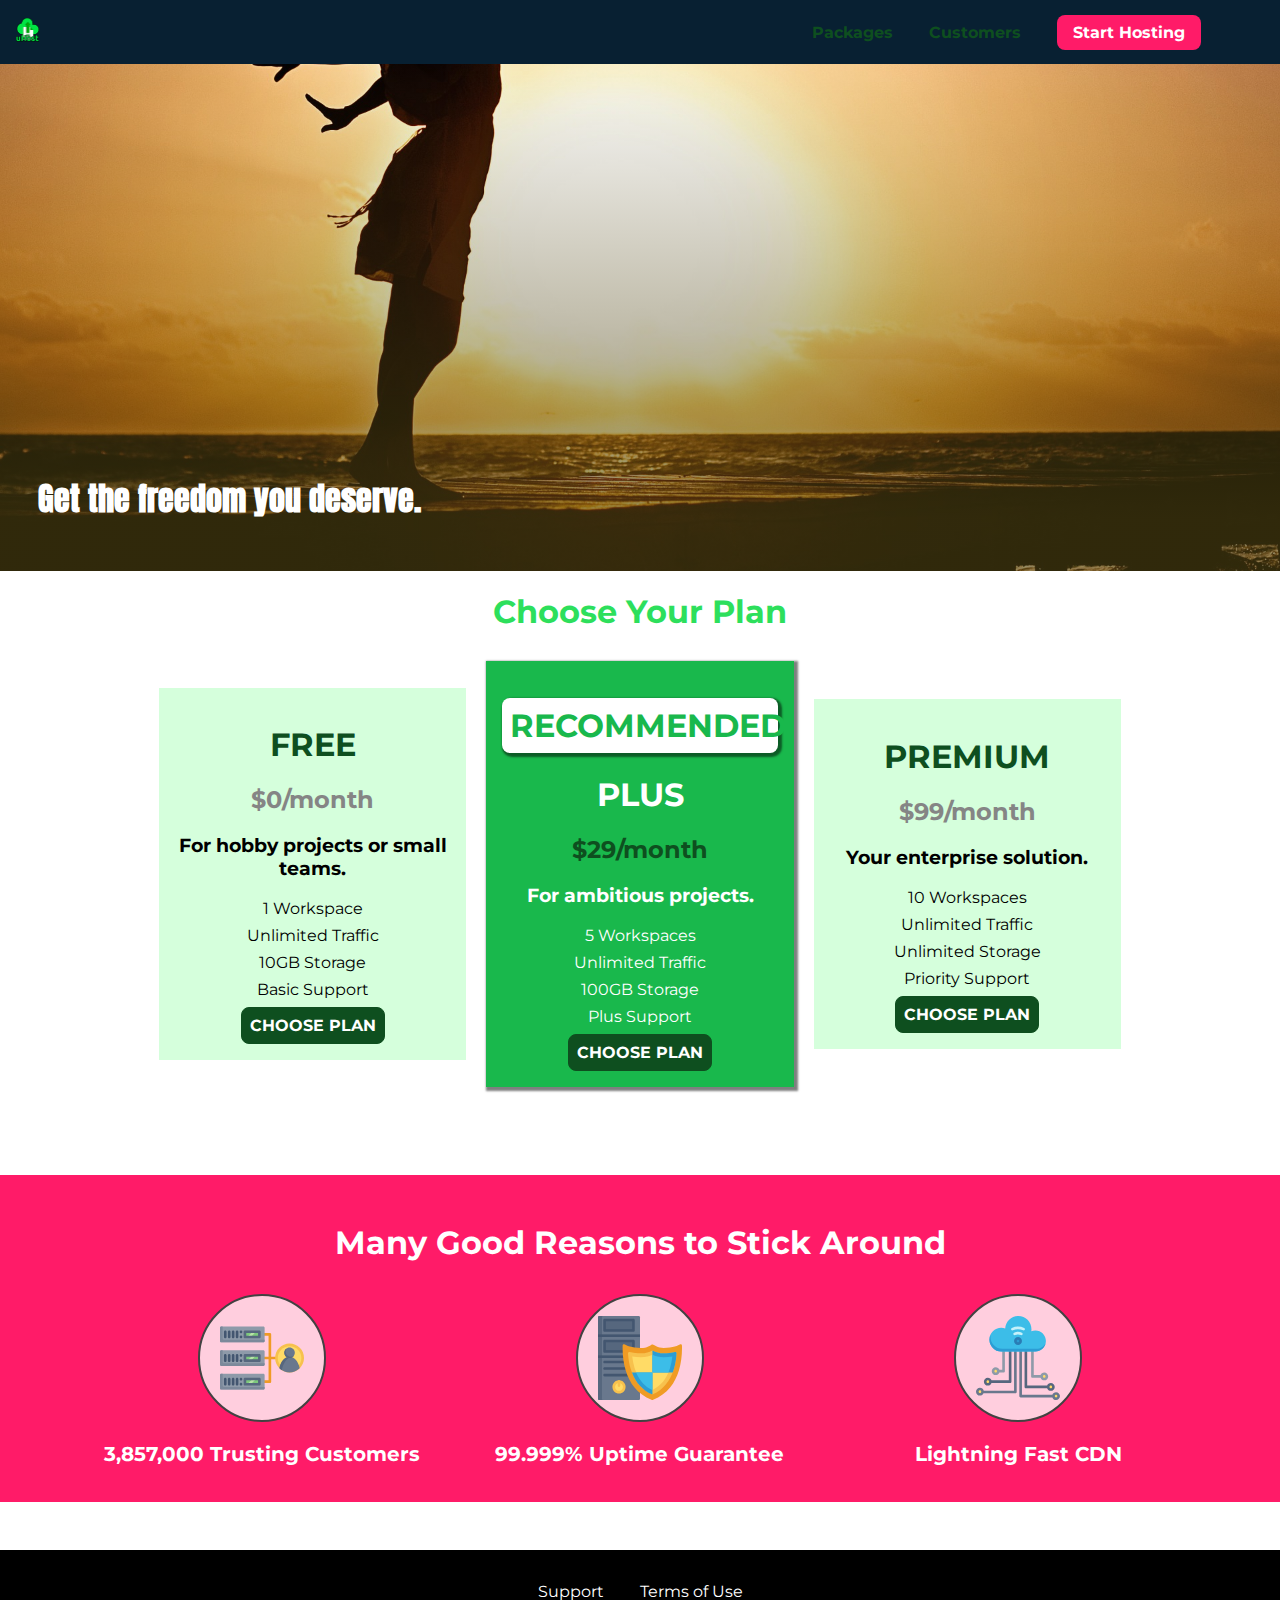
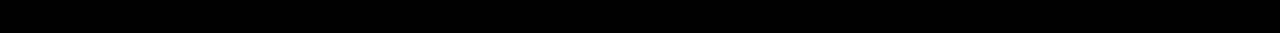
==== index.html @ 5ba582e9 "increase font size" ====
<!DOCTYPE html>
<html lang="en">

<head>
    <meta charset="UTF-8">
    <meta http-equiv="X-UA-Compatible" content="ie=edge">
    <title>uHost</title>
    <link rel="shortcut icon" href="images/uhost-icon.png">
    <link href="https://fonts.googleapis.com/css?family=Anton" rel="stylesheet">
    <link href="https://fonts.googleapis.com/css?family=Montserrat:400,700" rel="stylesheet">
    <link rel="stylesheet" href="shared.css">
    <link rel="stylesheet" href="main.css">
</head>

<body>
    <div class="dropback"></div>
    <header class="main-header">
        <div>
            <a href="index.html" class="main-header__brand">
                <img src="images/uhost-icon.png" alt="hosting server">
            </a>
        </div>
        <nav class="main-nav">
            <ul class="main-nav__items">
                <li class="main-nav__item">
                    <a href="packages/index.html">Packages</a>
                </li>
                <li class="main-nav__item">
                    <a href="customers/index.html">Customers</a>
                </li>
                <li class="main-nav__item main-nav__item--cta">
                    <a href="start-hosting/index.html">Start Hosting</a>
                </li>
            </ul>
        </nav>
    </header>
    <main>
        <section id="product-overview">
            <h1>Get the freedom you deserve.</h1>
        </section>
        <section id="plans">
            <h1 class="section-title">Choose Your Plan</h1>
            <div class="plan__list">
                <article class="plan">
                    <h1 class="plan__title">FREE</h1>
                    <h2 class="plan__price">$0/month</h2>
                    <h3>For hobby projects or small teams.</h3>
                    <ul class="plan__features">
                        <li class="plan__feature">1 Workspace</li>
                        <li class="plan__feature">Unlimited Traffic</li>
                        <li class="plan__feature">10GB Storage</li>
                        <li class="plan__feature">Basic Support</li>
                    </ul>
                    <div>
                        <button class="button">CHOOSE PLAN</button>
                    </div>
                </article>
                <article class="plan plan--highlighted">
                    <h1 class="plan__annotation">RECOMMENDED</h1>
                    <h1 class="plan__title">PLUS</h1>
                    <h2 class="plan__price">$29/month</h2>
                    <h3>For ambitious projects.</h3>
                    <ul class="plan__features">
                        <li class="plan__feature">5 Workspaces</li>
                        <li class="plan__feature">Unlimited Traffic</li>
                        <li class="plan__feature">100GB Storage</li>
                        <li class="plan__feature">Plus Support</li>
                    </ul>
                    <div>
                        <button class="button">CHOOSE PLAN</button>
                    </div>
                </article>
                <article class="plan">
                    <h1 class="plan__title">PREMIUM</h1>
                    <h2 class="plan__price">$99/month</h2>
                    <h3>Your enterprise solution.</h3>
                    <ul class="plan__features">
                        <li class="plan__feature">10 Workspaces</li>
                        <li class="plan__feature">Unlimited Traffic</li>
                        <li class="plan__feature">Unlimited Storage</li>
                        <li class="plan__feature">Priority Support</li>
                    </ul>
                    <div>
                        <button class="button">CHOOSE PLAN</button>
                    </div>
                </article>
            </div>
        </section>
        <section id="key-features">
            <h1 class="section-title">Many Good Reasons to Stick Around</h1>
            <ul class="key-feature__list">
                <li class="key-feature">
                    <div class="key-feature__image">
                        
                        <svg viewBox="0 0 512 512">
                            <path style="fill:#F09B24;" d="M344,248h-32V112c0-4.418-3.582-8-8-8h-40c-4.418,0-8,3.582-8,8s3.582,8,8,8h32v128h-32  c-4.418,0-8,3.582-8,8s3.582,8,8,8h32v128h-32c-4.418,0-8,3.582-8,8s3.582,8,8,8h40c4.418,0,8-3.582,8-8V264h32c4.418,0,8-3.582,8-8  S348.418,248,344,248z"
                            />
                            <path style="fill:#8E9AA9;" d="M264,64H8c-4.418,0-8,3.582-8,8v80c0,4.418,3.582,8,8,8h256c4.418,0,8-3.582,8-8V72  C272,67.582,268.418,64,264,64z"
                            />
                            <path style="fill:#7C899B;" d="M24,144c-4.418,0-8-3.582-8-8V64H8c-4.418,0-8,3.582-8,8v80c0,4.418,3.582,8,8,8h256  c4.418,0,8-3.582,8-8v-8H24z"
                            />
                            <rect x="152" y="96" style="fill:#B8E3A8;" width="88" height="32" />
                            <g>
                                <polygon style="fill:#7EC97D;" points="152,96 152,128 166,128 198,96  " />
                                <polygon style="fill:#7EC97D;" points="220,96 188,128 240,128 240,96  " />
                            </g>
                            <path style="fill:#56677E;" d="M240,136h-88c-4.418,0-8-3.582-8-8V96c0-4.418,3.582-8,8-8h88c4.418,0,8,3.582,8,8v32  C248,132.418,244.418,136,240,136z M160,120h72v-16h-72V120z"
                            />
                            <g>
                                <path style="fill:#435670;" d="M32,136c-4.418,0-8-3.582-8-8V96c0-4.418,3.582-8,8-8s8,3.582,8,8v32C40,132.418,36.418,136,32,136z   "
                                />
                                <path style="fill:#435670;" d="M56,136c-4.418,0-8-3.582-8-8V96c0-4.418,3.582-8,8-8s8,3.582,8,8v32C64,132.418,60.418,136,56,136z   "
                                />
                                <path style="fill:#435670;" d="M80,136c-4.418,0-8-3.582-8-8V96c0-4.418,3.582-8,8-8s8,3.582,8,8v32C88,132.418,84.418,136,80,136z   "
                                />
                                <path style="fill:#435670;" d="M104,136c-4.418,0-8-3.582-8-8V96c0-4.418,3.582-8,8-8s8,3.582,8,8v32   C112,132.418,108.418,136,104,136z"
                                />
                                <path style="fill:#435670;" d="M128,105c-4.418,0-8-3.582-8-8v-1c0-4.418,3.582-8,8-8s8,3.582,8,8v1   C136,101.418,132.418,105,128,105z"
                                />
                                <path style="fill:#435670;" d="M128,136c-4.418,0-8-3.582-8-8v-1c0-4.418,3.582-8,8-8s8,3.582,8,8v1   C136,132.418,132.418,136,128,136z"
                                />
                            </g>
                            <path style="fill:#8E9AA9;" d="M264,208H8c-4.418,0-8,3.582-8,8v80c0,4.418,3.582,8,8,8h256c4.418,0,8-3.582,8-8v-80  C272,211.582,268.418,208,264,208z"
                            />
                            <path style="fill:#7C899B;" d="M24,288c-4.418,0-8-3.582-8-8v-72H8c-4.418,0-8,3.582-8,8v80c0,4.418,3.582,8,8,8h256  c4.418,0,8-3.582,8-8v-8H24z"
                            />
                            <rect x="152" y="240" style="fill:#B8E3A8;" width="88" height="32" />
                            <g>
                                <polygon style="fill:#7EC97D;" points="152,240 152,272 166,272 198,240  " />
                                <polygon style="fill:#7EC97D;" points="220,240 188,272 240,272 240,240  " />
                            </g>
                            <path style="fill:#56677E;" d="M240,280h-88c-4.418,0-8-3.582-8-8v-32c0-4.418,3.582-8,8-8h88c4.418,0,8,3.582,8,8v32  C248,276.418,244.418,280,240,280z M160,264h72v-16h-72V264z"
                            />
                            <g>
                                <path style="fill:#435670;" d="M32,280c-4.418,0-8-3.582-8-8v-32c0-4.418,3.582-8,8-8s8,3.582,8,8v32C40,276.418,36.418,280,32,280   z"
                                />
                                <path style="fill:#435670;" d="M56,280c-4.418,0-8-3.582-8-8v-32c0-4.418,3.582-8,8-8s8,3.582,8,8v32C64,276.418,60.418,280,56,280   z"
                                />
                                <path style="fill:#435670;" d="M80,280c-4.418,0-8-3.582-8-8v-32c0-4.418,3.582-8,8-8s8,3.582,8,8v32C88,276.418,84.418,280,80,280   z"
                                />
                                <path style="fill:#435670;" d="M104,280c-4.418,0-8-3.582-8-8v-32c0-4.418,3.582-8,8-8s8,3.582,8,8v32   C112,276.418,108.418,280,104,280z"
                                />
                                <path style="fill:#435670;" d="M128,249c-4.418,0-8-3.582-8-8v-1c0-4.418,3.582-8,8-8s8,3.582,8,8v1   C136,245.418,132.418,249,128,249z"
                                />
                                <path style="fill:#435670;" d="M128,280c-4.418,0-8-3.582-8-8v-1c0-4.418,3.582-8,8-8s8,3.582,8,8v1   C136,276.418,132.418,280,128,280z"
                                />
                            </g>
                            <path style="fill:#8E9AA9;" d="M264,352H8c-4.418,0-8,3.582-8,8v80c0,4.418,3.582,8,8,8h256c4.418,0,8-3.582,8-8v-80  C272,355.582,268.418,352,264,352z"
                            />
                            <path style="fill:#7C899B;" d="M24,432c-4.418,0-8-3.582-8-8v-72H8c-4.418,0-8,3.582-8,8v80c0,4.418,3.582,8,8,8h256  c4.418,0,8-3.582,8-8v-8H24z"
                            />
                            <rect x="152" y="384" style="fill:#B8E3A8;" width="88" height="32" />
                            <g>
                                <polygon style="fill:#7EC97D;" points="152,384 152,416 166,416 198,384  " />
                                <polygon style="fill:#7EC97D;" points="220,384 188,416 240,416 240,384  " />
                            </g>
                            <path style="fill:#56677E;" d="M240,424h-88c-4.418,0-8-3.582-8-8v-32c0-4.418,3.582-8,8-8h88c4.418,0,8,3.582,8,8v32  C248,420.418,244.418,424,240,424z M160,408h72v-16h-72V408z"
                            />
                            <g>
                                <path style="fill:#435670;" d="M32,424c-4.418,0-8-3.582-8-8v-32c0-4.418,3.582-8,8-8s8,3.582,8,8v32C40,420.418,36.418,424,32,424   z"
                                />
                                <path style="fill:#435670;" d="M56,424c-4.418,0-8-3.582-8-8v-32c0-4.418,3.582-8,8-8s8,3.582,8,8v32C64,420.418,60.418,424,56,424   z"
                                />
                                <path style="fill:#435670;" d="M80,424c-4.418,0-8-3.582-8-8v-32c0-4.418,3.582-8,8-8s8,3.582,8,8v32C88,420.418,84.418,424,80,424   z"
                                />
                                <path style="fill:#435670;" d="M104,424c-4.418,0-8-3.582-8-8v-32c0-4.418,3.582-8,8-8s8,3.582,8,8v32   C112,420.418,108.418,424,104,424z"
                                />
                                <path style="fill:#435670;" d="M128,393c-4.418,0-8-3.582-8-8v-1c0-4.418,3.582-8,8-8s8,3.582,8,8v1   C136,389.418,132.418,393,128,393z"
                                />
                                <path style="fill:#435670;" d="M128,424c-4.418,0-8-3.582-8-8v-1c0-4.418,3.582-8,8-8s8,3.582,8,8v1   C136,420.418,132.418,424,128,424z"
                                />
                            </g>
                            <path style="fill:#F7C14D;" d="M424,168c-48.523,0-88,39.477-88,88s39.477,88,88,88s88-39.477,88-88S472.523,168,424,168z" />
                            <path style="fill:#FFDB66;" d="M424,184c-39.701,0-72,32.299-72,72s32.299,72,72,72s72-32.299,72-72S463.701,184,424,184z" />
                            <path style="fill:#69788D;" d="M484.893,314.16C476.393,274.588,451.922,248,424,248s-52.393,26.588-60.893,66.16  c-0.605,2.82,0.354,5.749,2.511,7.664C381.731,336.124,402.465,344,424,344s42.269-7.876,58.381-22.176  C484.539,319.909,485.498,316.98,484.893,314.16z"
                            />
                            <path style="fill:#56677E;" d="M434.053,249.171C430.768,248.403,427.411,248,424,248c-27.922,0-52.393,26.588-60.893,66.16  c-0.605,2.82,0.354,5.749,2.511,7.664c3.383,3.002,6.979,5.703,10.734,8.125C384.904,286.243,407.373,255.378,434.053,249.171z"
                            />
                            <path style="fill:#69788D;" d="M424,192c-17.645,0-32,14.355-32,32s14.355,32,32,32s32-14.355,32-32S441.645,192,424,192z" />
                            <path style="fill:#56677E;" d="M432,248c-17.645,0-32-14.355-32-32c0-6.783,2.128-13.076,5.742-18.258  C397.444,203.53,392,213.138,392,224c0,17.645,14.355,32,32,32c10.862,0,20.471-5.444,26.258-13.742  C445.076,245.872,438.783,248,432,248z"
                            />

                        </svg>
  
                    </div>
                    <p class="key-feature__description">3,857,000 Trusting Customers</p>
                </li>
                <li class="key-feature">
                    <div class="key-feature__image">
                        
                        <svg viewBox="0 0 512 512">
                            <path style="fill:#69788D;" d="M248,0H8C3.582,0,0,3.582,0,8v496c0,4.418,3.582,8,8,8h240c4.418,0,8-3.582,8-8V8  C256,3.582,252.418,0,248,0z"
                            />
                            <path style="fill:#56677E;" d="M24,504V8c0-4.418,3.582-8,8-8H8C3.582,0,0,3.582,0,8v496c0,4.418,3.582,8,8,8h24  C27.582,512,24,508.418,24,504z"
                            />
                            <g>
                                <rect x="0" y="112" style="fill:#435670;" width="256" height="16" />
                                <rect x="0" y="240" style="fill:#435670;" width="256" height="16" />
                            </g>
                            <path style="fill:#F7C14D;" d="M128,392c-22.056,0-40,17.944-40,40s17.944,40,40,40s40-17.944,40-40S150.056,392,128,392z" />
                            <path style="fill:#FFDB66;" d="M128,408c-13.233,0-24,10.767-24,24s10.767,24,24,24s24-10.767,24-24S141.233,408,128,408z" />
                            <path style="fill:#F7C14D;" d="M128,392c-2.739,0-5.414,0.278-8,0.805V424c0,4.418,3.582,8,8,8c4.418,0,8-3.582,8-8v-31.195  C133.414,392.278,130.739,392,128,392z"
                            />
                            <g>
                                <path style="fill:#435670;" d="M216,288H40c-4.418,0-8-3.582-8-8s3.582-8,8-8h176c4.418,0,8,3.582,8,8S220.418,288,216,288z"
                                />
                                <path style="fill:#435670;" d="M216,328H40c-4.418,0-8-3.582-8-8s3.582-8,8-8h176c4.418,0,8,3.582,8,8S220.418,328,216,328z"
                                />
                                <path style="fill:#435670;" d="M216,368H40c-4.418,0-8-3.582-8-8s3.582-8,8-8h176c4.418,0,8,3.582,8,8S220.418,368,216,368z"
                                />
                                <path style="fill:#435670;" d="M216,16H40c-4.418,0-8,3.582-8,8v64c0,4.418,3.582,8,8,8h176c4.418,0,8-3.582,8-8V24   C224,19.582,220.418,16,216,16z"
                                />
                            </g>
                            <rect x="48" y="32" style="fill:#56677E;" width="160" height="48" />
                            <path style="fill:#435670;" d="M216,144H40c-4.418,0-8,3.582-8,8v64c0,4.418,3.582,8,8,8h176c4.418,0,8-3.582,8-8v-64  C224,147.582,220.418,144,216,144z"
                            />
                            <rect x="48" y="160" style="fill:#56677E;" width="160" height="48" />
                            <path style="fill:#F09B24;" d="M511.747,180.237c-0.194-6.537-8.107-10.107-13.135-5.894c-5.6,4.693-42.904,21.282-98.514,21.282  c-33.45,0-64.625-20.999-64.929-21.206c-2.9-1.991-6.764-1.85-9.512,0.346c-2.677,2.135-27.201,20.86-63.793,20.86  c-55.607,0-92.914-16.589-98.515-21.282c-5.028-4.211-12.941-0.645-13.135,5.894c-1.634,54.834,4.655,105.941,18.693,151.903  c12.096,39.604,29.759,74.047,52.497,102.373c27.538,34.304,62.743,59.882,104.66,76.045c3.069,1.918,6.757,1.921,9.83,0  c41.917-16.163,77.122-41.741,104.66-76.045c22.738-28.326,40.401-62.77,52.497-102.373  C507.092,286.179,513.381,235.071,511.747,180.237z"
                            />
                            <path style="fill:#F7C14D;" d="M476.21,221.226c-1.953-1.631-4.568-2.235-7.036-1.628c-21.686,5.327-44.926,8.028-69.075,8.028  c-25.926,0-49.633-8.975-64.955-16.504c-2.307-1.134-5.016-1.091-7.284,0.116c-14.059,7.477-36.919,16.388-65.994,16.388  c-24.153,0-47.394-2.701-69.075-8.028c-5.155-1.268-10.221,2.966-9.894,8.261c2.077,33.693,7.668,65.635,16.616,94.935  c22.774,74.565,66.139,126.334,128.888,153.868c2.032,0.891,4.397,0.891,6.43,0c61.777-27.107,104.716-78.876,127.62-153.868  c8.948-29.3,14.539-61.241,16.616-94.935C479.224,225.319,478.163,222.856,476.21,221.226z"
                            />
                            <path style="fill:#FFDB66;" d="M331.609,451.727c-52.604-25.289-89.304-70.987-109.144-135.944  c-6.532-21.39-11.162-44.336-13.82-68.447c17.133,2.852,34.952,4.291,53.22,4.291c29.394,0,53.376-7.793,69.978-15.561  c17.44,7.736,41.656,15.561,68.256,15.561c18.267,0,36.085-1.439,53.219-4.291c-2.659,24.112-7.288,47.06-13.82,68.448  C419.545,381.108,383.27,426.805,331.609,451.727z"
                            />
                            <g>
                                <path style="fill:#2C9DD4;" d="M479.066,227.858c0.157-2.539-0.903-5.002-2.856-6.633s-4.568-2.235-7.036-1.628   c-21.686,5.327-44.926,8.028-69.075,8.028c-25.926,0-49.633-8.975-64.955-16.504c-1.057-0.52-2.2-0.78-3.345-0.806l-0.072,133.351   h123.601c2.556-6.746,4.933-13.702,7.123-20.874C471.398,293.493,476.989,261.552,479.066,227.858z"
                                />
                                <path style="fill:#2C9DD4;" d="M206.658,343.667c24.153,63.42,65.028,108.108,121.743,132.995c1.031,0.452,2.147,0.673,3.263,0.666   l0.063-133.661H206.658z"
                                />
                            </g>
                            <g>
                                <path style="fill:#3CBDE8;" d="M439.497,315.783c6.532-21.389,11.161-44.336,13.82-68.448c-17.134,2.852-34.952,4.291-53.219,4.291   c-26.6,0-50.815-7.824-68.256-15.561l-0.116,107.601h97.758C433.179,334.807,436.524,325.518,439.497,315.783z"
                                />
                                <path style="fill:#3CBDE8;" d="M232.523,343.667c21.144,50.298,54.363,86.56,99.087,108.06l0.117-108.06H232.523z" />
                            </g>
                        </svg>
                    </div>
                    <p class="key-feature__description">99.999% Uptime Guarantee</p>
                </li>
                <li class="key-feature">
                    <div class="key-feature__image">
                        
                        <svg viewBox="0 0 512 512">
                            <path style="fill:#8E9AA9;" d="M168,200c-4.418,0-8,3.582-8,8v120h-17.376c-3.302-9.311-12.194-16-22.624-16  c-13.234,0-24,10.767-24,24s10.766,24,24,24c10.429,0,19.321-6.689,22.624-16H168c4.418,0,8-3.582,8-8V208  C176,203.582,172.418,200,168,200z"
                            />
                            <path style="fill:#FFDB66;" d="M120,328c-4.411,0-8,3.589-8,8s3.589,8,8,8s8-3.589,8-8S124.411,328,120,328z" />
                            <path style="fill:#56677E;" d="M208,200c-4.418,0-8,3.582-8,8v184H94.624C91.322,382.689,82.43,376,72,376  c-13.234,0-24,10.767-24,24s10.766,24,24,24c10.429,0,19.321-6.689,22.624-16H208c4.418,0,8-3.582,8-8V208  C216,203.582,212.418,200,208,200z"
                            />
                            <path style="fill:#FFDB66;" d="M72,392c-4.411,0-8,3.589-8,8s3.589,8,8,8s8-3.589,8-8S76.411,392,72,392z" />
                            <path style="fill:#69788D;" d="M240,208c-4.418,0-8,3.582-8,8v239H47.24c-2.671-10.34-12.078-18-23.24-18c-13.234,0-24,10.767-24,24  s10.766,24,24,24c9.666,0,18.009-5.747,21.809-14H240c4.418,0,8-3.582,8-8V216C248,211.582,244.418,208,240,208z"
                            />
                            <path style="fill:#FFDB66;" d="M24,453c-4.411,0-8,3.589-8,8s3.589,8,8,8s8-3.589,8-8S28.411,453,24,453z" />
                            <path style="fill:#69788D;" d="M488,464c-10.429,0-19.321,6.689-22.624,16H280V208c0-4.418-3.582-8-8-8s-8,3.582-8,8v280  c0,4.418,3.582,8,8,8h193.376c3.302,9.311,12.194,16,22.624,16c13.234,0,24-10.767,24-24S501.234,464,488,464z"
                            />
                            <path style="fill:#FFDB66;" d="M488,480c-4.411,0-8,3.589-8,8s3.589,8,8,8s8-3.589,8-8S492.411,480,488,480z" />
                            <path style="fill:#56677E;" d="M456,408c-10.429,0-19.321,6.689-22.624,16H312V208c0-4.418-3.582-8-8-8s-8,3.582-8,8v224  c0,4.418,3.582,8,8,8h129.376c3.302,9.311,12.194,16,22.624,16c13.234,0,24-10.767,24-24S469.234,408,456,408z"
                            />
                            <path style="fill:#FFDB66;" d="M456,424c-4.411,0-8,3.589-8,8s3.589,8,8,8s8-3.589,8-8S460.411,424,456,424z" />
                            <path style="fill:#8E9AA9;" d="M416,344c-10.429,0-19.321,6.689-22.624,16H352V208c0-4.418-3.582-8-8-8s-8,3.582-8,8v160  c0,4.418,3.582,8,8,8h49.376c3.302,9.311,12.194,16,22.624,16c13.234,0,24-10.767,24-24S429.234,344,416,344z"
                            />
                            <path style="fill:#FFDB66;" d="M416,360c-4.411,0-8,3.589-8,8s3.589,8,8,8s8-3.589,8-8S420.411,360,416,360z" />
                            <path style="fill:#3CBDE8;" d="M362,88c-8.741,0-17.231,1.751-25.06,5.085C337.646,88.797,338,84.43,338,80  c0-44.112-35.888-80-80-80c-42.823,0-77.895,33.816-79.909,76.149C170.393,73.415,162.244,72,154,72c-39.701,0-72,32.299-72,72  s32.299,72,72,72h208c35.29,0,64-28.71,64-64S397.29,88,362,88z"
                            />
                            <path style="fill:#2C9DD4;" d="M368,200H160c-39.701,0-72-32.299-72-72c0-5.863,0.721-11.559,2.05-17.019  C84.918,120.88,82,132.102,82,144c0,39.701,32.299,72,72,72h208c30.389,0,55.88-21.296,62.379-49.743  C413.565,186.327,392.352,200,368,200z"
                            />
                            <path style="fill:#2A7DB5;" d="M256,128c-13.234,0-24,10.767-24,24s10.766,24,24,24c13.233,0,24-10.767,24-24S269.233,128,256,128z"
                            />
                            <path style="fill:#2C9DD4;" d="M256,144c-4.411,0-8,3.589-8,8s3.589,8,8,8c4.411,0,8-3.589,8-8S260.411,144,256,144z" />
                            <g>
                                <path style="fill:#C5F1FA;" d="M221.755,87.695c-2.994,0-5.864-1.688-7.233-4.572c-1.894-3.991-0.194-8.763,3.798-10.657   C230.157,66.849,242.834,64,256,64c13.166,0,25.844,2.849,37.68,8.466c3.992,1.895,5.692,6.666,3.798,10.657   s-6.666,5.692-10.657,3.798C277.144,82.328,266.774,80,256,80c-10.774,0-21.144,2.328-30.821,6.921   C224.072,87.446,222.904,87.695,221.755,87.695z"
                                />
                                <path style="fill:#C5F1FA;" d="M276.545,116.618c-1.148,0-2.316-0.249-3.424-0.774C267.745,113.293,261.985,112,256,112   c-5.985,0-11.745,1.293-17.121,3.844c-3.991,1.895-8.763,0.192-10.657-3.798c-1.894-3.992-0.193-8.764,3.798-10.657   C239.557,97.813,247.625,96,256,96c8.376,0,16.444,1.813,23.98,5.389c3.991,1.894,5.692,6.665,3.798,10.657   C282.41,114.93,279.539,116.618,276.545,116.618z"
                                />
                            </g>

                        </svg>
                    </div>
                    <p class="key-feature__description">Lightning Fast CDN</p>
                </li>
            </ul>
        </section>
    </main>
    <footer class="main-footer">
        <nav>
            <ul class="main-footer__links">
                <li class="main-footer__link">
                    <a href="#">Support</a>
                </li>
                <li class="main-footer__link">
                    <a href="#">Terms of Use</a>
                </li>
            </ul>
        </nav>
    </footer>
</body>

</html>
---- shared.css ----
* {
    box-sizing: border-box;
}

body {
    font-family: 'Montserrat', sans-serif;
    margin: 0;
}

/* .dropback {
    width: 100%;
    top: 0;
    left: 0;
    height: 100%;
    background-color: rgba(0, 0, 0, 0.5);
    z-index: 100;
    position: fixed;
} */

.main-header {
    width: 100%;
    position: fixed;
    top: 0;
    left: 0;
    background: #2ddf5c;
    padding: 18px 16px;
    z-index: 1;
    background-color: #082032;
}

.main-header > div {
    display: inline-block;
    vertical-align: middle;
}

.main-header__brand {
    color: #0e4f1f;
    text-decoration: none;
    font-weight: bold;
    font-size: 22px;
    display: inline-block;
    height: 22px;
}

.main-header__brand img {
    height: 24px;
}

.main-nav {
    display: inline-block;
    text-align: right;
    width: calc(100% - 74px);
    vertical-align: middle;
}

.main-nav__items {
    margin: 0;
    padding: 0;
    list-style: none;
}

.main-nav__item {
    display: inline-block;
    margin: 0 16px;
}

.main-nav__item a {
    text-decoration: none;
    color: #0e4f1f;
    font-weight: bold;
    padding: 3px 0;
}

.main-nav__item a:hover,
.main-nav__item a:active {
    color: white;
    border-bottom: 5px solid white;
}

.main-nav__item--cta a {
    color: white;
    background: #ff1b68;
    padding: 8px 16px;
    border-radius: 8px;
}

.main-nav__item--cta a:hover,
.main-nav__item--cta a:active {
    color: #ff1b68;
    background: white;
    border: none;
}

.main-footer {
    background: black;
    padding: 32px;
    margin-top: 48px;
}

.main-footer__links {
    list-style: none;
    margin: 0;
    padding: 0;
    text-align: center;
}

.main-footer__link {
    display: inline-block;
    margin: 0 16px;
}

.main-footer__link a {
    color: white;
    text-decoration: none;
}

.main-footer__link a:hover,
.main-footer__link a:active {
    color: #ccc;
}

.button {
    background: #0e4f1f;
    color: white;
    font: inherit;
    border: 1.5px solid #0e4f1f;
    padding: 8px;
    border-radius: 8px;
    font-weight: bold;
    cursor: pointer;
}

.button:hover,
.button:active {
    background: white;
    color: #0e4f1f;
}

.button:focus {
    outline: none;
}
---- main.css ----
#product-overview {
    background: linear-gradient(to top, rgba(80, 68, 18, 0.6) 10%, transparent), url("images/freedom.jpg") 
    left 10% bottom 20%/cover no-repeat border-box, #ff1b68;
    /* background-repeat: no-repeat;
    background-size: contain;
    background-position: 0% 100%; */
    width: 100%;
    height: 528px;
    padding: 10px;
    margin-top: 43px;
    position: relative;

    /* background-image: linear-gradient(65deg, green 60%, blue 50%, aqua 50%, rgba(0, 0, 0, 0.3)); */
    /* background-image: radial-gradient(ellipse closest-corner at 50% 50%, red, blue 50%, green); */
}

.section-title {
    color: #2ddf5c;
    text-align: center;
}

#product-overview h1 {
    color: white;
    font-family: 'Anton', sans-serif;
    position: absolute;
    bottom: 5%;
    left: 3%;
}

.plan__list {
    width: 80%;
    margin: auto;
    text-align: center;
}

.plan {
    background: #d5ffdc;
    text-align: center;
    padding: 16px;
    margin: 8px;
    display: inline-block;
    width: 30%;
    vertical-align: middle;
}

.plan--highlighted {
    background: #19b84c;
    color: white;
    box-shadow: 2px 2px 2px 2px rgba(0, 0, 0, 0.5);
}

.plan__annotation {
    background: white;
    color: #19b84c;
    padding: 8px;
    box-shadow: 2px 2px 2px 2px rgba(0, 0, 0, 0.5);
    border-radius: 8px;
}

.plan__title {
    color: #0e4f1f;
}

.plan__price {
    color: #858585;
}

.plan--highlighted .plan__title {
    color: white;
}

.plan--highlighted .plan__price {
    color: #0e4f1f;
}

.plan__features {
    list-style: none;
    margin: 0;
    padding: 0;
}

.plan__feature {
    margin: 8px 0;
}

#key-features {
    background: #ff1b68;
    margin-top: 80px;
    padding: 16px;
}

#key-features .section-title {
    color: white;
    margin: 32px;
}

.key-feature__list {
    list-style: none;
    margin: 0;
    padding: 0;
    text-align: center;
}

.key-feature {
    display: inline-block;
    width: 30%;
    vertical-align: top;
}

.key-feature__image {
    background: #ffcede;
    width: 128px;
    height: 128px;
    border: 2px solid #424242;
    border-radius: 50%;
    margin: auto;
    padding: 20px;
}

.key-feature__description {
    text-align: center;
    font-weight: bold;
    color: white;
    font-size: 20px;
}

/* h1 {
    font-family: sans-serif;
} */
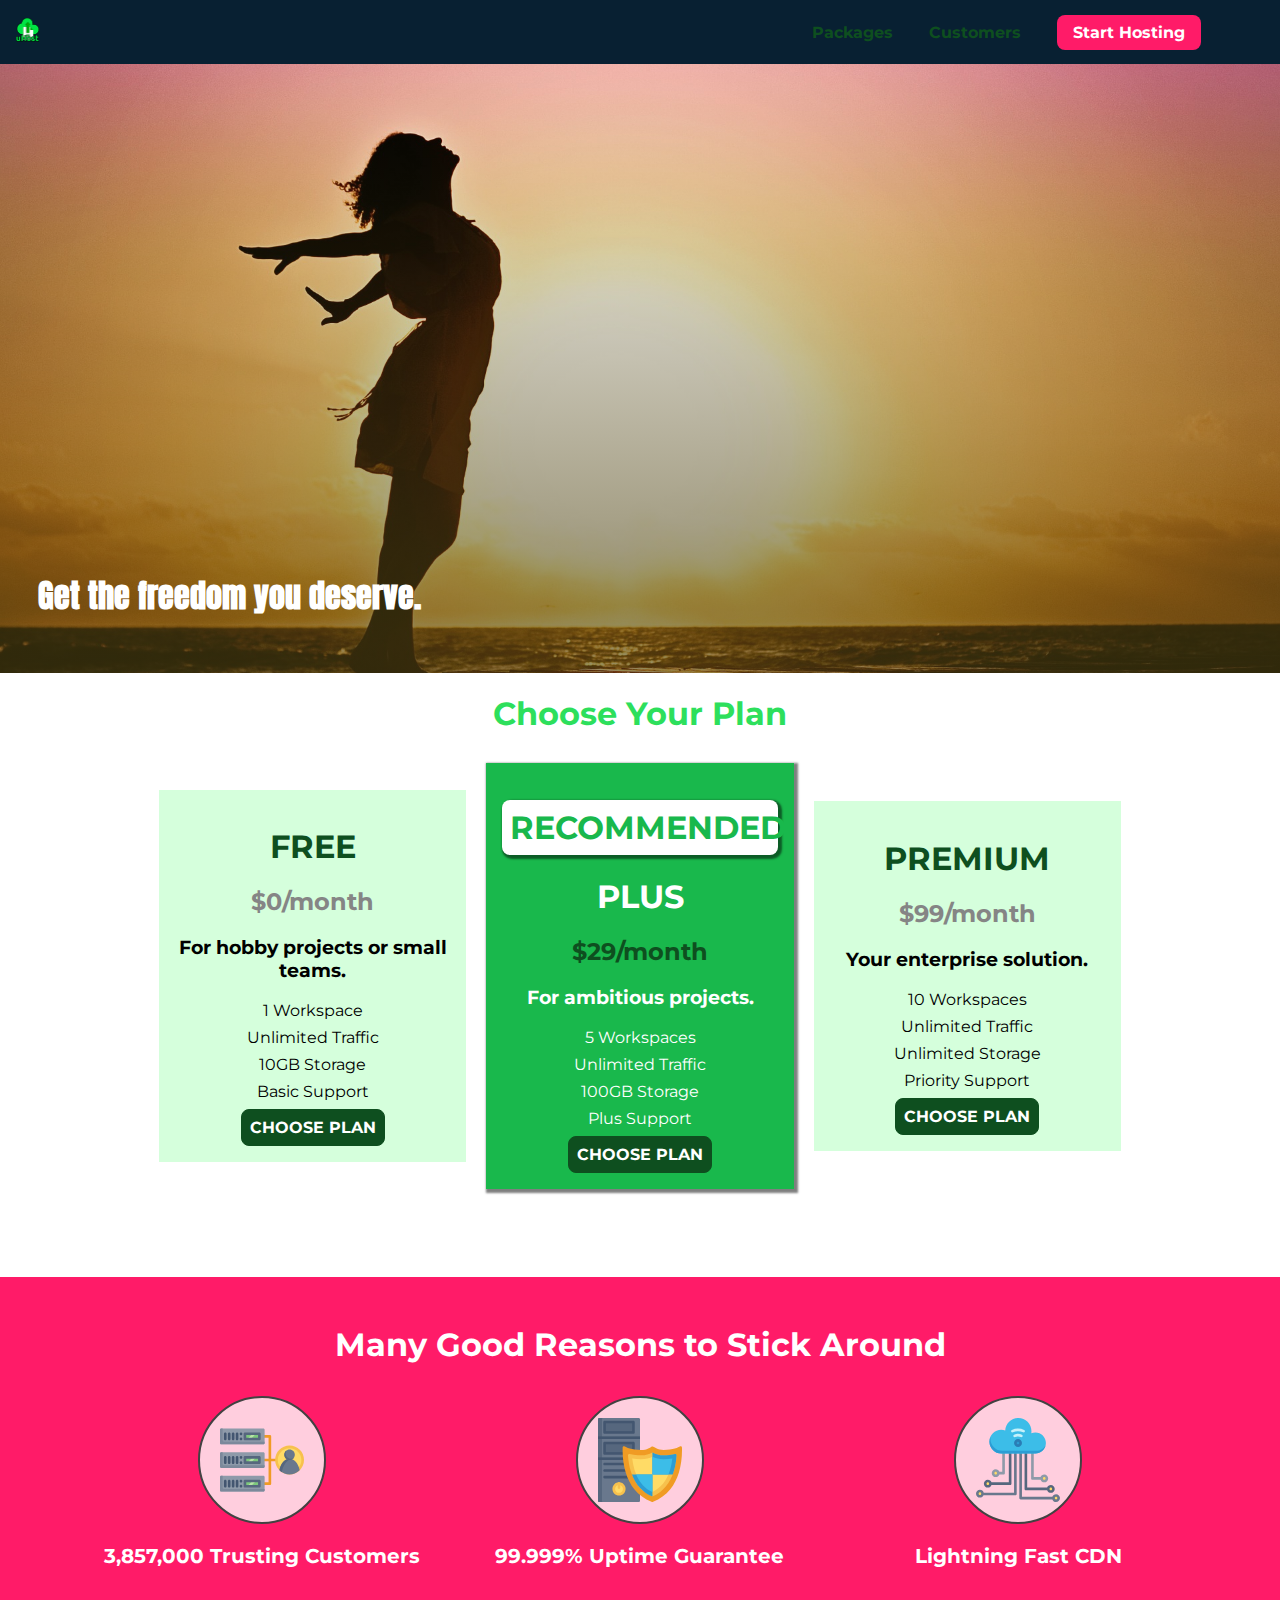
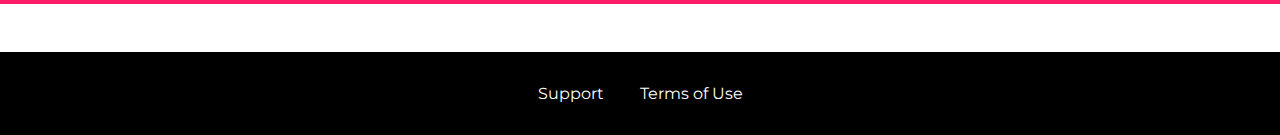
==== commit 7eb31566: "add the backdrop" ====
--- a/index.html
+++ b/index.html
@@ -14,6 +14,13 @@
 
 <body>
     <div class="dropback"></div>
+    <div class="modal">
+        <h1 class="modal__title">Do you want to continue?</h1>
+        <div class="modal__actions">
+            <a href="start-hosting/index.html" class="modal__action">Yes!</a>
+            <button class="modal__action modal__action--negative" type="button">No!</button>
+        </div>
+    </div>
     <header class="main-header">
         <div>
             <a href="index.html" class="main-header__brand">
--- a/shared.css
+++ b/shared.css
@@ -7,15 +7,17 @@
     margin: 0;
 }
 
-/* .dropback {
-    width: 100%;
+.dropback {
+    position: fixed;
+    display: none;
+    height: 100vh;
+    width: 100vw;
     top: 0;
     left: 0;
-    height: 100%;
     background-color: rgba(0, 0, 0, 0.5);
     z-index: 100;
     position: fixed;
-} */
+}
 
 .main-header {
     width: 100%;
--- a/main.css
+++ b/main.css
@@ -1,11 +1,11 @@
 #product-overview {
     background: linear-gradient(to top, rgba(80, 68, 18, 0.6) 10%, transparent), url("images/freedom.jpg") 
-    left 10% bottom 20%/cover no-repeat border-box, #ff1b68;
+    left 10% bottom 70%/cover no-repeat border-box, #ff1b68;
     /* background-repeat: no-repeat;
     background-size: contain;
     background-position: 0% 100%; */
-    width: 100%;
-    height: 528px;
+    width: 100vw;
+    height: 70vh;
     padding: 10px;
     margin-top: 43px;
     position: relative;
@@ -127,4 +127,51 @@
 /* h1 {
     font-family: sans-serif;
 } */
-
+.modal {
+    position: fixed;
+    display: none;
+    z-index: 200;
+    top: 20%;
+    left: 30%;
+    width: 40%;
+    background: white;
+    padding: 1rem;
+    border: 1px solid #ccc;
+    box-shadow: 1px 1px 1px rgba(0, 0, 0, 0.5);
+  }
+  
+  .modal__title {
+    text-align: center;
+    margin: 0 0 1rem 0;
+  }
+  
+  .modal__actions {
+    text-align: center;
+  }
+  
+  .modal__action {
+    border: 1px solid #0e4f1f;
+    background: #0e4f1f;
+    text-decoration: none;
+    color: white;
+    font: inherit;
+    padding: 0.5rem 1rem;
+    cursor: pointer;
+  }
+  
+  .modal__action:hover,
+  .modal__action:active {
+    background: #2ddf5c;
+    border-color: #2ddf5c;
+  }
+  
+  .modal__action--negative {
+    background: red;
+    border-color: red;
+  }
+  
+  .modal__action--negative:hover,
+  .modal__action--negative:active {
+    background: #ff5454;
+    border-color: #ff5454;
+  }
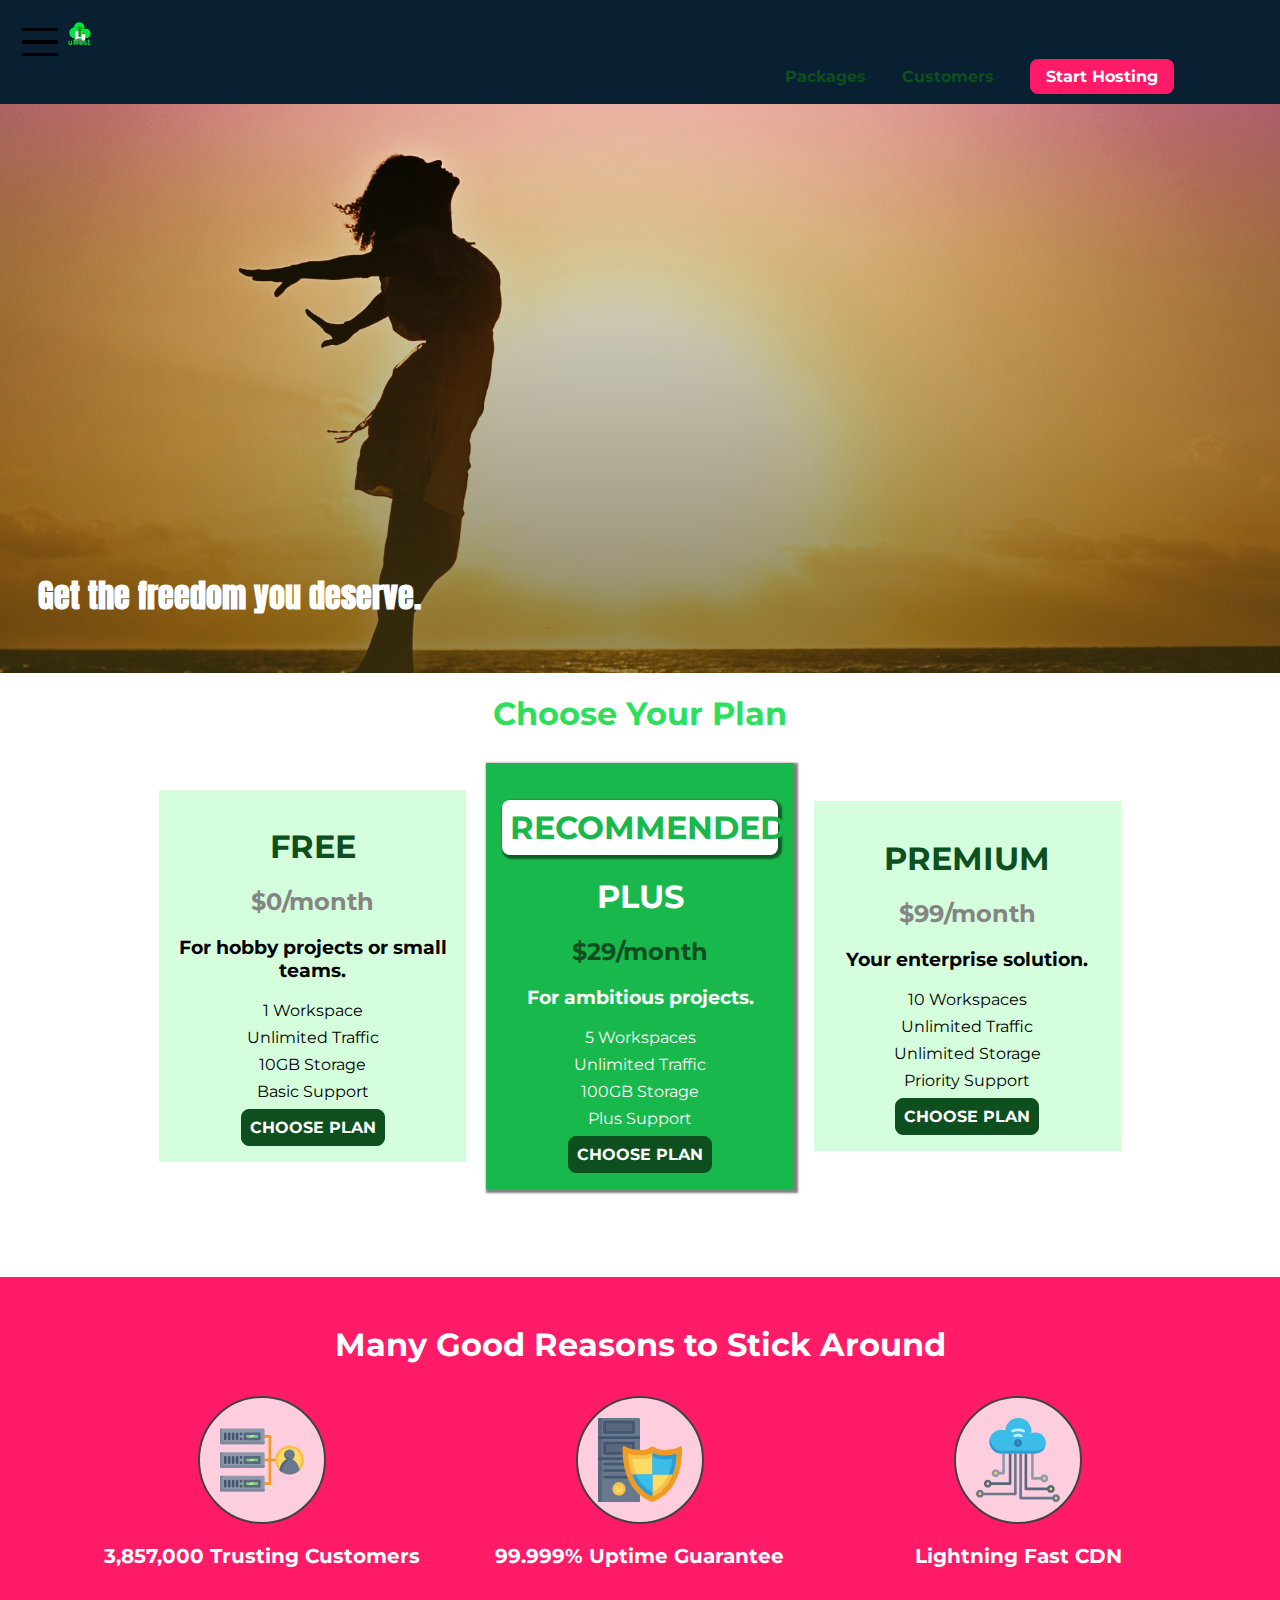
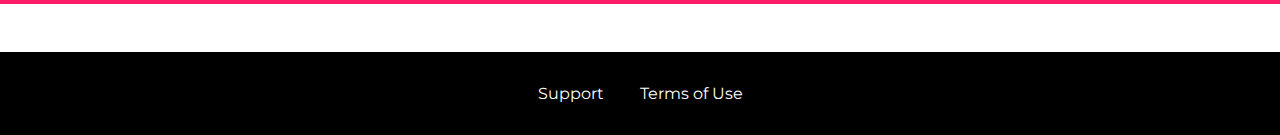
==== commit fc131f49: "add the toggle button" ====
--- a/index.html
+++ b/index.html
@@ -18,11 +18,16 @@
         <h1 class="modal__title">Do you want to continue?</h1>
         <div class="modal__actions">
             <a href="start-hosting/index.html" class="modal__action">Yes!</a>
-            <button class="modal__action modal__action--negative" type="button">No!</button>
+            <button class="modal__action modal__action--negative btn" type="button">No!</button>
         </div>
     </div>
     <header class="main-header">
         <div>
+            <button class="toggle-button">
+                <span class="toggle-button__bar"></span>
+                <span class="toggle-button__bar"></span>
+                <span class="toggle-button__bar"></span>
+            </button>
             <a href="index.html" class="main-header__brand">
                 <img src="images/uhost-icon.png" alt="hosting server">
             </a>
@@ -41,6 +46,19 @@
             </ul>
         </nav>
     </header>
+    <nav class="mobile-nav">
+        <ul class="mobile-nav__items">
+            <li class="mobile-nav__item">
+                <a href="packages/index.html">Packages</a>
+            </li>
+            <li class="mobile-nav__item">
+                <a href="customers/index.html">Customers</a>
+            </li>
+            <li class="mobile-nav__item mobile-nav__item--cta">
+                <a href="start-hosting/index.html">Start Hosting</a>
+            </li>
+        </ul>
+    </nav>
     <main>
         <section id="product-overview">
             <h1>Get the freedom you deserve.</h1>
@@ -298,6 +316,7 @@
             </ul>
         </nav>
     </footer>
+    <script src="shared.js" type="text/javascript"></script>
 </body>
 
 </html>--- a/shared.css
+++ b/shared.css
@@ -48,6 +48,29 @@
     height: 24px;
 }
 
+.toggle-button {
+    width: 3rem;
+    background: transparent;
+    border: none;
+    cursor: pointer;
+    padding-top: 0;
+    padding-bottom: 0;
+    vertical-align: middle;
+  }
+  
+  .toggle-button:focus {
+    outline: none;
+  }
+  
+  .toggle-button__bar {
+    width: 100%;
+    height: 0.2rem;
+    background: black;
+    display: block;
+    margin: 0.6rem 0;
+  }
+  
+
 .main-nav {
     display: inline-block;
     text-align: right;
@@ -66,7 +89,8 @@
     margin: 0 16px;
 }
 
-.main-nav__item a {
+.main-nav__item a,
+.mobile-nav__item a {
     text-decoration: none;
     color: #0e4f1f;
     font-weight: bold;
@@ -79,7 +103,8 @@
     border-bottom: 5px solid white;
 }
 
-.main-nav__item--cta a {
+.main-nav__item--cta a,
+.mobile-nav__item--cta a {
     color: white;
     background: #ff1b68;
     padding: 8px 16px;
@@ -87,7 +112,9 @@
 }
 
 .main-nav__item--cta a:hover,
-.main-nav__item--cta a:active {
+.main-nav__item--cta a:active,
+.mobile-nav__item--cta a:hover,
+.mobile-nav__item--cta a:active {
     color: #ff1b68;
     background: white;
     border: none;
@@ -121,6 +148,34 @@
     color: #ccc;
 }
 
+.mobile-nav {
+    display: none;
+    position: fixed;
+    z-index: 101;
+    top: 0;
+    left: 0;
+    background: white;
+    width: 80%;
+    height: 100vh;
+  }
+  
+  .mobile-nav__items {
+    width: 90%;
+    height: 100%;
+    list-style: none;
+    margin: 10% auto;
+    padding: 0;
+    text-align: center;
+  }
+  
+  .mobile-nav__item {
+    margin: 1rem 0;
+  }
+  
+  .mobile-nav__item a {
+    font-size: 1.5rem;
+  }
+
 .button {
     background: #0e4f1f;
     color: white;
--- a/main.css
+++ b/main.css
@@ -1,6 +1,6 @@
 #product-overview {
     background: linear-gradient(to top, rgba(80, 68, 18, 0.6) 10%, transparent), url("images/freedom.jpg") 
-    left 10% bottom 70%/cover no-repeat border-box, #ff1b68;
+    left 10% bottom 80%/cover no-repeat border-box, #ff1b68;
     /* background-repeat: no-repeat;
     background-size: contain;
     background-position: 0% 100%; */
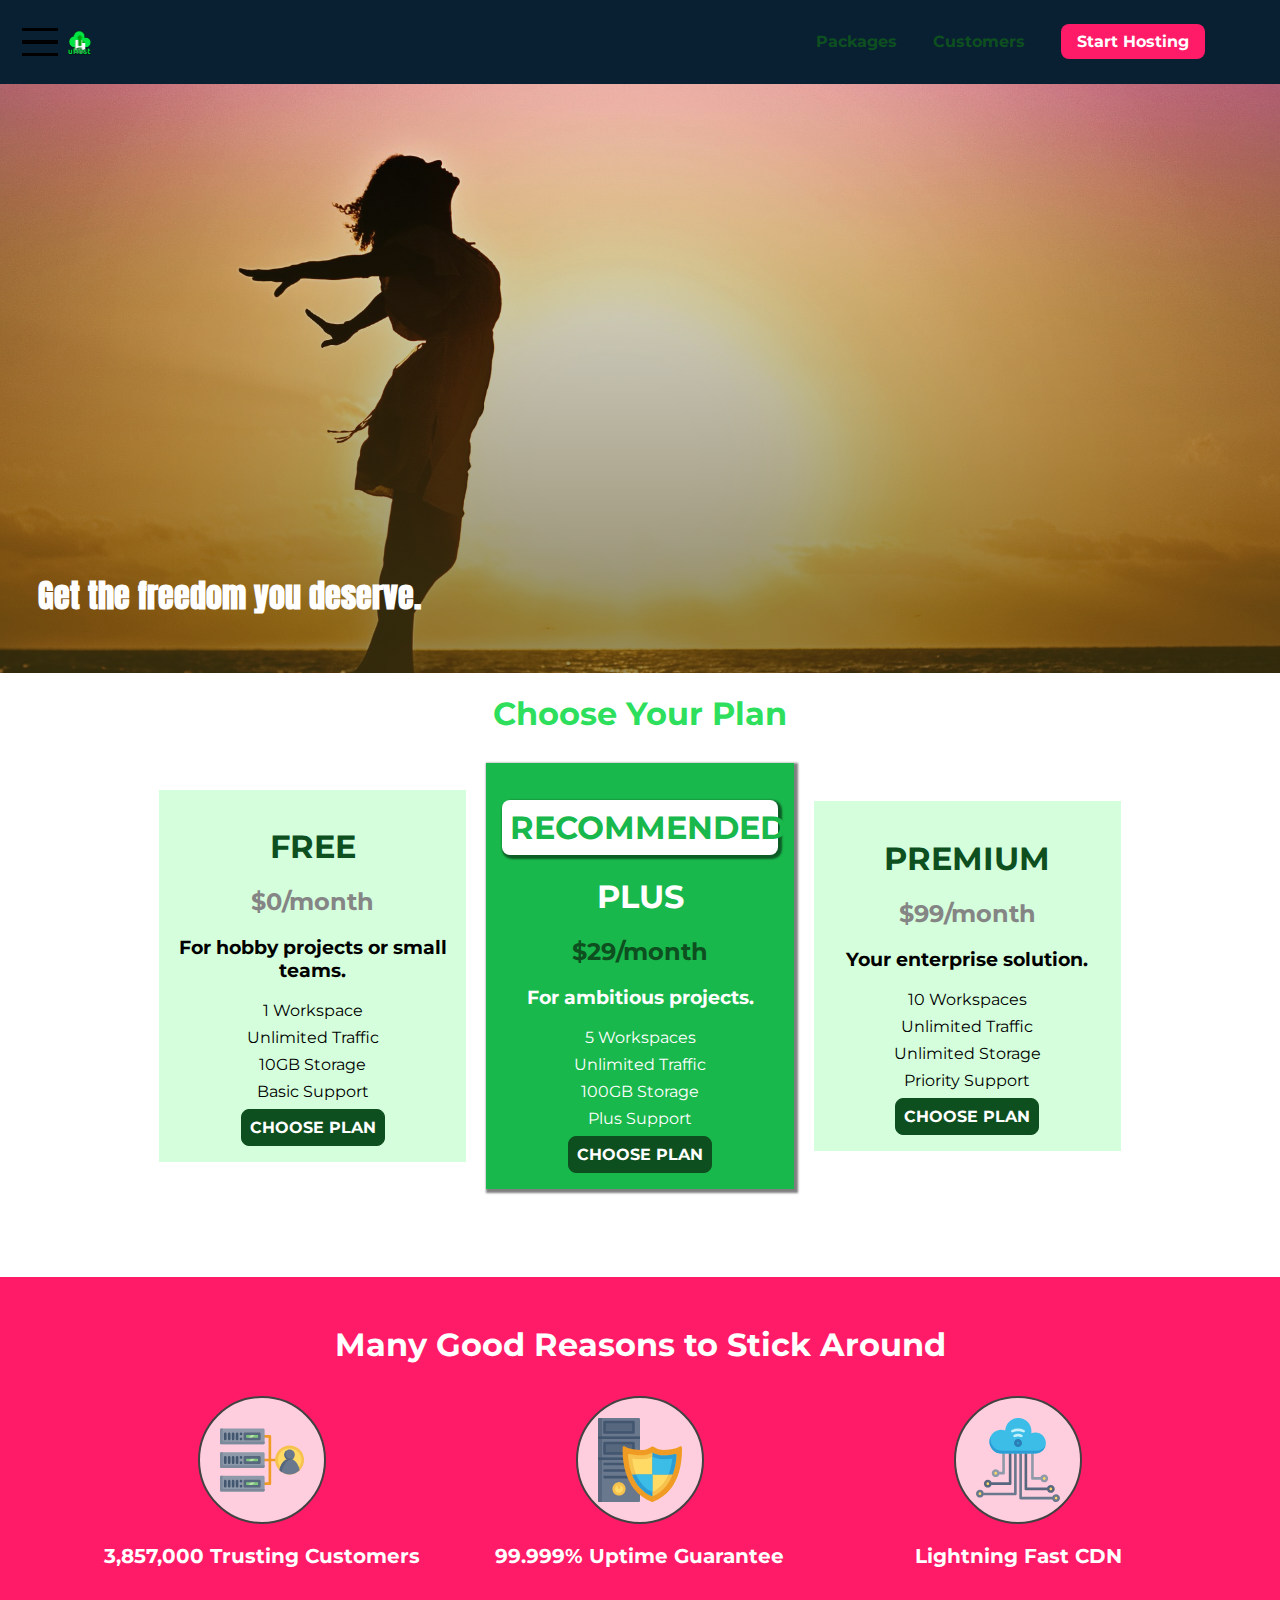
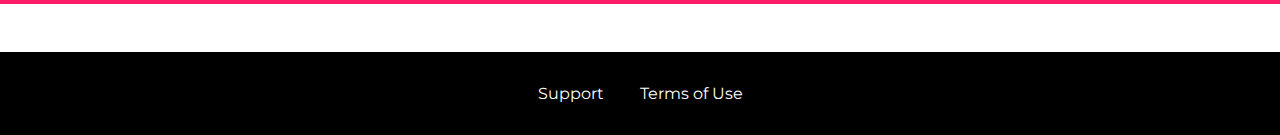
==== commit 5ad9b1e4: "add the responsive features" ====
--- a/index.html
+++ b/index.html
@@ -6,6 +6,7 @@
     <meta http-equiv="X-UA-Compatible" content="ie=edge">
     <title>uHost</title>
     <link rel="shortcut icon" href="images/uhost-icon.png">
+    <meta name="viewport" content="width=device-with, initial-scale=1.0, maximum-scale=2.0, minimum-scale=1.2">
     <link href="https://fonts.googleapis.com/css?family=Anton" rel="stylesheet">
     <link href="https://fonts.googleapis.com/css?family=Montserrat:400,700" rel="stylesheet">
     <link rel="stylesheet" href="shared.css">
--- a/shared.css
+++ b/shared.css
@@ -42,6 +42,7 @@
     font-size: 22px;
     display: inline-block;
     height: 22px;
+    vertical-align: middle;
 }
 
 .main-header__brand img {
@@ -74,7 +75,7 @@
 .main-nav {
     display: inline-block;
     text-align: right;
-    width: calc(100% - 74px);
+    width: calc(100% - 122px);
     vertical-align: middle;
 }
 
@@ -196,3 +197,7 @@
 .button:focus {
     outline: none;
 }
+
+.open {
+    display: block !important;
+}
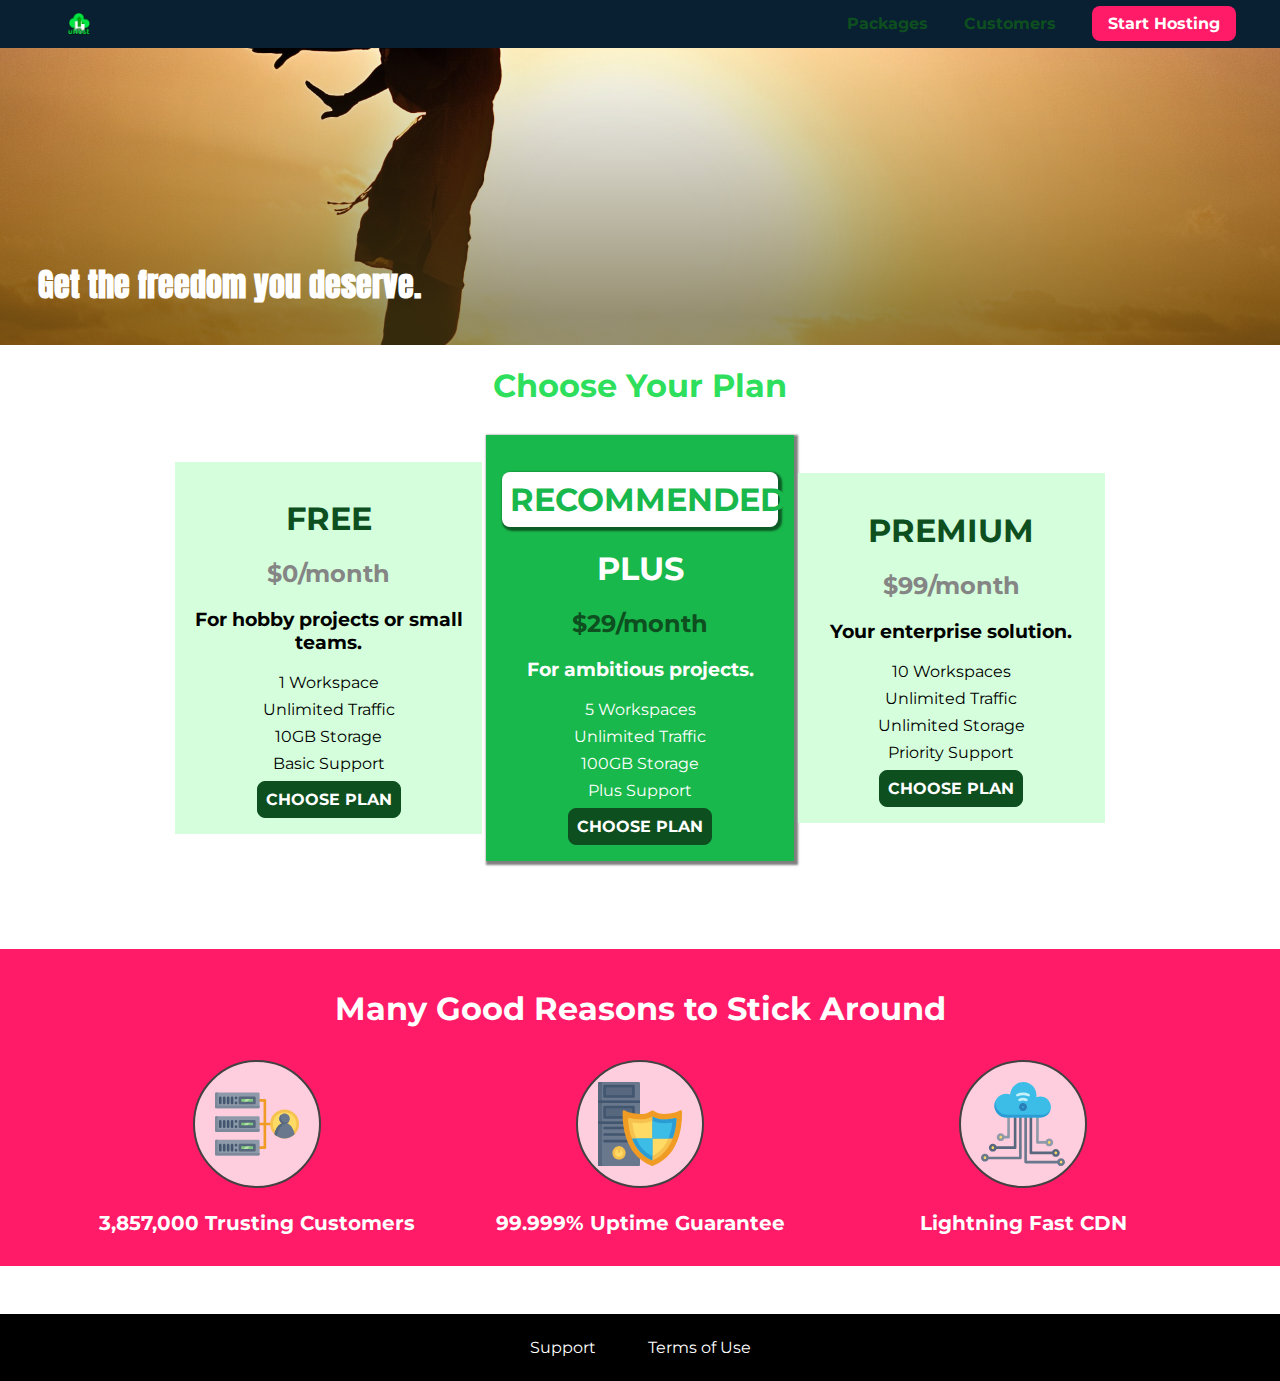
==== commit 59eb50ea: "added custom font" ====
--- a/index.html
+++ b/index.html
@@ -7,8 +7,6 @@
     <title>uHost</title>
     <link rel="shortcut icon" href="images/uhost-icon.png">
     <meta name="viewport" content="width=device-with, initial-scale=1.0, maximum-scale=2.0, minimum-scale=1.2">
-    <link href="https://fonts.googleapis.com/css?family=Anton" rel="stylesheet">
-    <link href="https://fonts.googleapis.com/css?family=Montserrat:400,700" rel="stylesheet">
     <link rel="stylesheet" href="shared.css">
     <link rel="stylesheet" href="main.css">
 </head>
--- a/shared.css
+++ b/shared.css
@@ -1,3 +1,7 @@
+@import url('https://fonts.googleapis.com/css2?family=Roboto&display=swap');
+@import url('https://fonts.googleapis.com/css2?family=Anton&display=swap');
+@import url('https://fonts.googleapis.com/css2?family=Montserrat:400,700&display=swap');
+
 * {
     box-sizing: border-box;
 }
@@ -25,12 +29,12 @@
     top: 0;
     left: 0;
     background: #2ddf5c;
-    padding: 18px 16px;
+    padding: 0.rem 1rem;
     z-index: 1;
     background-color: #082032;
 }
 
-.main-header > div {
+.main-header>div {
     display: inline-block;
     vertical-align: middle;
 }
@@ -39,14 +43,14 @@
     color: #0e4f1f;
     text-decoration: none;
     font-weight: bold;
-    font-size: 22px;
+    height: 2.5rem;
     display: inline-block;
     height: 22px;
     vertical-align: middle;
 }
 
 .main-header__brand img {
-    height: 24px;
+    height: 100%;
 }
 
 .toggle-button {
@@ -57,26 +61,38 @@
     padding-top: 0;
     padding-bottom: 0;
     vertical-align: middle;
-  }
-  
-  .toggle-button:focus {
+    margin-left: 0.5rem;
+    margin-right: 0.5rem;
+}
+
+.toggle-button:focus {
     outline: none;
-  }
-  
-  .toggle-button__bar {
+}
+
+.toggle-button__bar {
     width: 100%;
     height: 0.2rem;
     background: black;
     display: block;
     margin: 0.6rem 0;
-  }
-  
+
+}
 
 .main-nav {
-    display: inline-block;
+    display: none;
     text-align: right;
     width: calc(100% - 122px);
     vertical-align: middle;
+}
+
+@media only screen and (min-width: 40rem) {
+    .main-nav {
+        display: inline-block;
+    }
+
+    .toggle-button {
+        visibility: hidden;
+    }
 }
 
 .main-nav__items {
@@ -123,8 +139,8 @@
 
 .main-footer {
     background: black;
-    padding: 32px;
-    margin-top: 48px;
+    padding: 1rem;
+    margin-top: 3rem;
 }
 
 .main-footer__links {
@@ -135,13 +151,22 @@
 }
 
 .main-footer__link {
-    display: inline-block;
-    margin: 0 16px;
+    display: block;
+    /* margin: 0 1rem; */
+    padding: 0.5rem;
 }
 
 .main-footer__link a {
     color: white;
     text-decoration: none;
+}
+
+@media only screen and (min-width: 40rem) {
+    .main-footer__link {
+        display: inline-block;
+        margin: 0 1rem;
+        padding: 0.5rem;
+    }
 }
 
 .main-footer__link a:hover,
@@ -158,24 +183,24 @@
     background: white;
     width: 80%;
     height: 100vh;
-  }
-  
-  .mobile-nav__items {
+}
+
+.mobile-nav__items {
     width: 90%;
     height: 100%;
     list-style: none;
     margin: 10% auto;
     padding: 0;
     text-align: center;
-  }
-  
-  .mobile-nav__item {
+}
+
+.mobile-nav__item {
     margin: 1rem 0;
-  }
-  
-  .mobile-nav__item a {
+}
+
+.mobile-nav__item a {
     font-size: 1.5rem;
-  }
+}
 
 .button {
     background: #0e4f1f;
@@ -198,6 +223,13 @@
     outline: none;
 }
 
+.button[disabled] {
+    cursor: not-allowed;
+    border: #a1a1a1;
+    background: #ccc;
+    color: #a1a1a1;
+}
+
 .open {
     display: block !important;
-}
+}--- a/main.css
+++ b/main.css
@@ -1,22 +1,15 @@
 #product-overview {
-    background: linear-gradient(to top, rgba(80, 68, 18, 0.6) 10%, transparent), url("images/freedom.jpg") 
-    left 10% bottom 80%/cover no-repeat border-box, #ff1b68;
+    background: linear-gradient(to top, rgba(80, 68, 18, 0.6) 10%, transparent), url("images/freedom.jpg") center/cover no-repeat border-box, #ff1b68;
     /* background-repeat: no-repeat;
     background-size: contain;
     background-position: 0% 100%; */
-    width: 100vw;
-    height: 70vh;
-    padding: 10px;
-    margin-top: 43px;
+    width: 100%;
+    height: 33vh;
+    margin-top: 3rem;
     position: relative;
 
     /* background-image: linear-gradient(65deg, green 60%, blue 50%, aqua 50%, rgba(0, 0, 0, 0.3)); */
     /* background-image: radial-gradient(ellipse closest-corner at 50% 50%, red, blue 50%, green); */
-}
-
-.section-title {
-    color: #2ddf5c;
-    text-align: center;
 }
 
 #product-overview h1 {
@@ -27,26 +20,33 @@
     left: 3%;
 }
 
-.plan__list {
-    width: 80%;
-    margin: auto;
+@media (min-width: 90rem) and (min-height: 40rem) {
+    #product-overview {
+        height: 40vh;
+        background-position: 50% 25%;
+    }
+
+    #product-overview {
+        font-size: 2rem;
+    }
+}
+
+.section-title {
+    color: #2ddf5c;
     text-align: center;
 }
 
 .plan {
     background: #d5ffdc;
     text-align: center;
-    padding: 16px;
-    margin: 8px;
-    display: inline-block;
-    width: 30%;
-    vertical-align: middle;
+    padding: 1rem;
+    margin: 0.5rem auto;
+    width: 90%;
 }
 
 .plan--highlighted {
     background: #19b84c;
     color: white;
-    box-shadow: 2px 2px 2px 2px rgba(0, 0, 0, 0.5);
 }
 
 .plan__annotation {
@@ -83,15 +83,35 @@
     margin: 8px 0;
 }
 
+@media only screen and (min-width: 40rem) {
+    .plan__list {
+        width: 100%;
+        text-align: center;
+    }
+
+    .plan {
+        display: inline-block;
+        width: 24%;
+        vertical-align: middle;
+        min-width: 13rem;
+        max-width: 25rem;
+    }
+
+    .plan--highlighted {
+        box-shadow: 2px 2px 2px 2px rgba(0, 0, 0, 0.5);
+    }
+}
+
 #key-features {
     background: #ff1b68;
-    margin-top: 80px;
-    padding: 16px;
+    margin-top: 5rem;
+    padding: 0.5rem;
+    width: 100%;
 }
 
 #key-features .section-title {
     color: white;
-    margin: 32px;
+    margin: 2rem;
 }
 
 .key-feature__list {
@@ -102,26 +122,35 @@
 }
 
 .key-feature {
-    display: inline-block;
-    width: 30%;
-    vertical-align: top;
+    display: block;
+    margin: 0 auto;
 }
 
 .key-feature__image {
     background: #ffcede;
-    width: 128px;
-    height: 128px;
-    border: 2px solid #424242;
+    width: 8rem;
+    height: 8rem;
+    border: 0.15rem solid #424242;
     border-radius: 50%;
     margin: auto;
-    padding: 20px;
+    padding: 1.25rem;
 }
 
 .key-feature__description {
     text-align: center;
     font-weight: bold;
     color: white;
-    font-size: 20px;
+    font-size: 1.25rem;
+    line-height: 1.5;
+    line-clamp: 1;
+}
+
+@media only screen and (min-width: 40rem) {
+    .key-feature {
+        display: inline-block;
+        width: 30%;
+        max-width: 25rem;
+    }
 }
 
 /* h1 {
@@ -138,18 +167,18 @@
     padding: 1rem;
     border: 1px solid #ccc;
     box-shadow: 1px 1px 1px rgba(0, 0, 0, 0.5);
-  }
-  
-  .modal__title {
+}
+
+.modal__title {
     text-align: center;
     margin: 0 0 1rem 0;
-  }
-  
-  .modal__actions {
-    text-align: center;
-  }
-  
-  .modal__action {
+}
+
+.modal__actions {
+    text-align: center;
+}
+
+.modal__action {
     border: 1px solid #0e4f1f;
     background: #0e4f1f;
     text-decoration: none;
@@ -157,21 +186,21 @@
     font: inherit;
     padding: 0.5rem 1rem;
     cursor: pointer;
-  }
-  
-  .modal__action:hover,
-  .modal__action:active {
+}
+
+.modal__action:hover,
+.modal__action:active {
     background: #2ddf5c;
     border-color: #2ddf5c;
-  }
-  
-  .modal__action--negative {
+}
+
+.modal__action--negative {
     background: red;
     border-color: red;
-  }
-  
-  .modal__action--negative:hover,
-  .modal__action--negative:active {
+}
+
+.modal__action--negative:hover,
+.modal__action--negative:active {
     background: #ff5454;
     border-color: #ff5454;
-  }
+}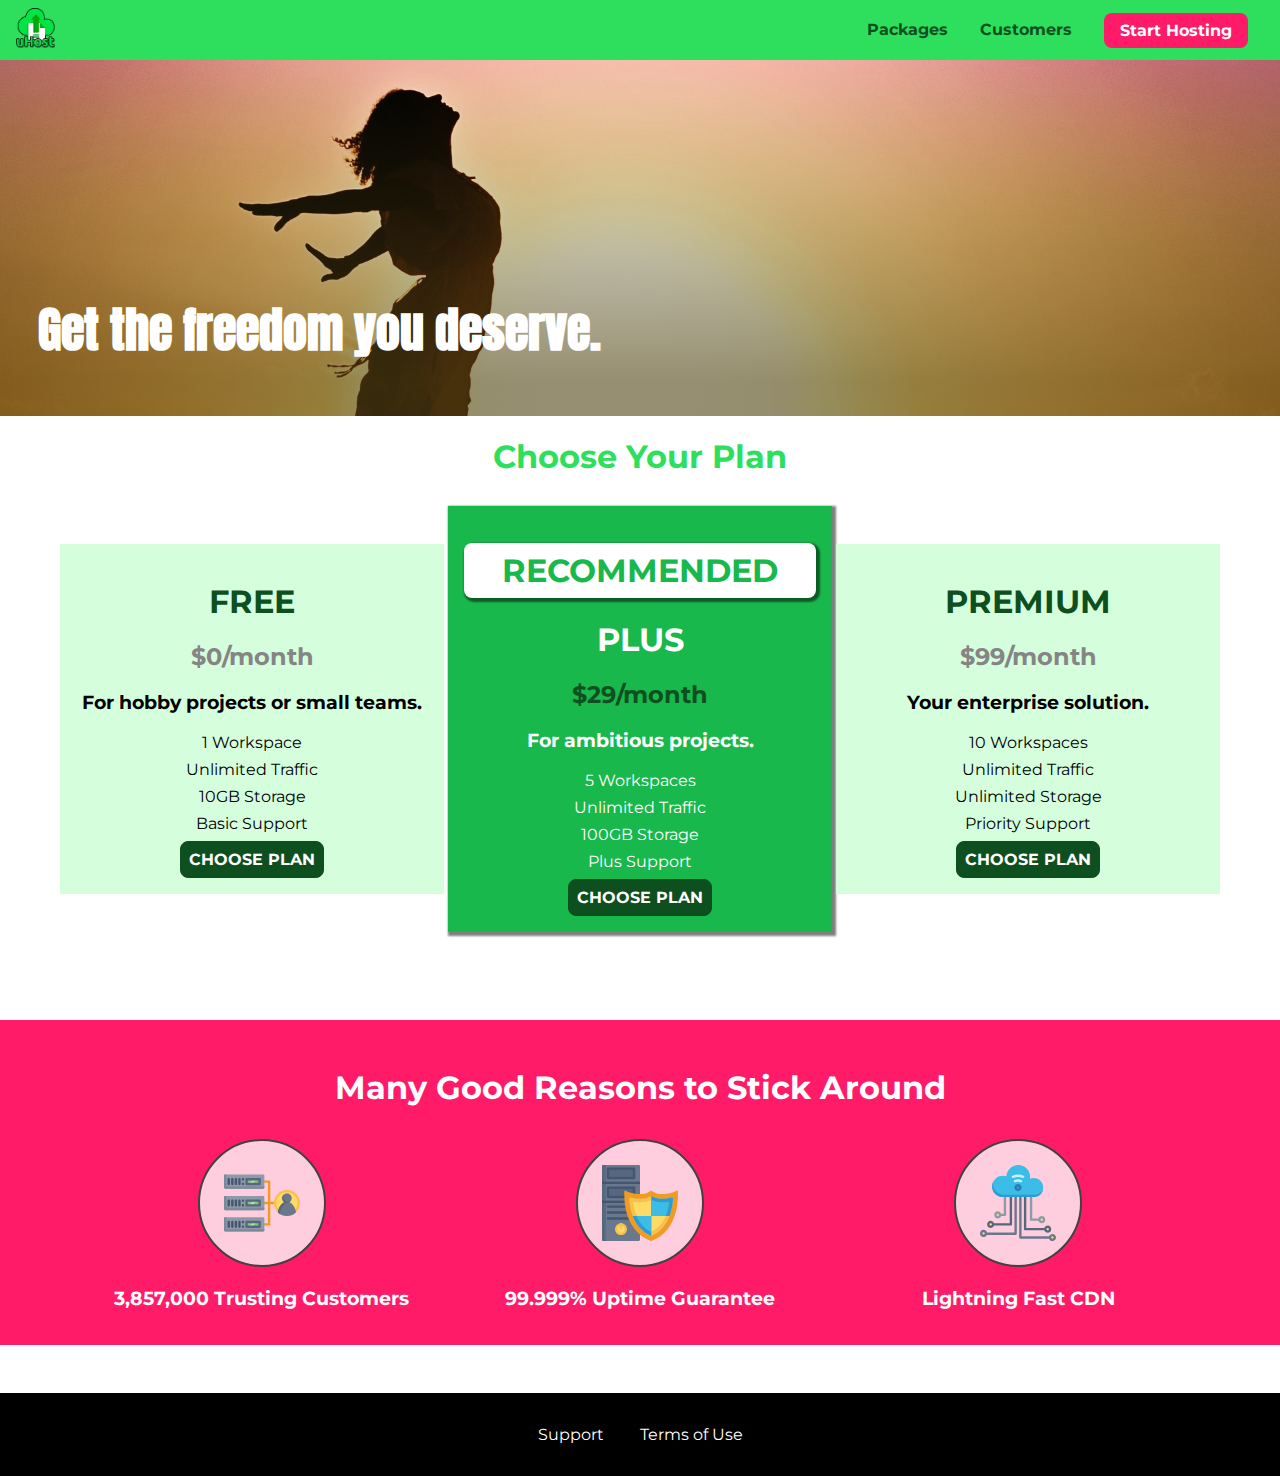
==== commit cd1efad2: "added flexbox" ====
--- a/index.html
+++ b/index.html
@@ -4,20 +4,20 @@
 <head>
     <meta charset="UTF-8">
     <meta http-equiv="X-UA-Compatible" content="ie=edge">
+    <meta name="viewport" content="width=device-width, initial-scale=1.0">
     <title>uHost</title>
-    <link rel="shortcut icon" href="images/uhost-icon.png">
-    <meta name="viewport" content="width=device-with, initial-scale=1.0, maximum-scale=2.0, minimum-scale=1.2">
+    <link rel="shortcut icon" href="favicon.png">
     <link rel="stylesheet" href="shared.css">
     <link rel="stylesheet" href="main.css">
 </head>
 
 <body>
-    <div class="dropback"></div>
+    <div class="backdrop"></div>
     <div class="modal">
         <h1 class="modal__title">Do you want to continue?</h1>
         <div class="modal__actions">
             <a href="start-hosting/index.html" class="modal__action">Yes!</a>
-            <button class="modal__action modal__action--negative btn" type="button">No!</button>
+            <button class="modal__action modal__action--negative" type="button">No!</button>
         </div>
     </div>
     <header class="main-header">
@@ -28,7 +28,7 @@
                 <span class="toggle-button__bar"></span>
             </button>
             <a href="index.html" class="main-header__brand">
-                <img src="images/uhost-icon.png" alt="hosting server">
+                <img src="images/uhost-icon.png" alt="uHost - Your favorite hosting company">
             </a>
         </div>
         <nav class="main-nav">
@@ -115,7 +115,6 @@
             <ul class="key-feature__list">
                 <li class="key-feature">
                     <div class="key-feature__image">
-                        
                         <svg viewBox="0 0 512 512">
                             <path style="fill:#F09B24;" d="M344,248h-32V112c0-4.418-3.582-8-8-8h-40c-4.418,0-8,3.582-8,8s3.582,8,8,8h32v128h-32  c-4.418,0-8,3.582-8,8s3.582,8,8,8h32v128h-32c-4.418,0-8,3.582-8,8s3.582,8,8,8h40c4.418,0,8-3.582,8-8V264h32c4.418,0,8-3.582,8-8  S348.418,248,344,248z"
                             />
@@ -205,13 +204,11 @@
                             />
 
                         </svg>
-  
                     </div>
                     <p class="key-feature__description">3,857,000 Trusting Customers</p>
                 </li>
                 <li class="key-feature">
                     <div class="key-feature__image">
-                        
                         <svg viewBox="0 0 512 512">
                             <path style="fill:#69788D;" d="M248,0H8C3.582,0,0,3.582,0,8v496c0,4.418,3.582,8,8,8h240c4.418,0,8-3.582,8-8V8  C256,3.582,252.418,0,248,0z"
                             />
@@ -262,7 +259,6 @@
                 </li>
                 <li class="key-feature">
                     <div class="key-feature__image">
-                        
                         <svg viewBox="0 0 512 512">
                             <path style="fill:#8E9AA9;" d="M168,200c-4.418,0-8,3.582-8,8v120h-17.376c-3.302-9.311-12.194-16-22.624-16  c-13.234,0-24,10.767-24,24s10.766,24,24,24c10.429,0,19.321-6.689,22.624-16H168c4.418,0,8-3.582,8-8V208  C176,203.582,172.418,200,168,200z"
                             />
@@ -315,7 +311,7 @@
             </ul>
         </nav>
     </footer>
-    <script src="shared.js" type="text/javascript"></script>
+    <script src="shared.js"></script>
 </body>
 
 </html>--- a/shared.css
+++ b/shared.css
@@ -1,26 +1,30 @@
-@import url('https://fonts.googleapis.com/css2?family=Roboto&display=swap');
-@import url('https://fonts.googleapis.com/css2?family=Anton&display=swap');
-@import url('https://fonts.googleapis.com/css2?family=Montserrat:400,700&display=swap');
+@import url('https://fonts.googleapis.com/css?family=Roboto:100,400,900');
+@import url('https://fonts.googleapis.com/css?family=Anton');
+@import url('https://fonts.googleapis.com/css?family=Montserrat:400,700');
 
 * {
     box-sizing: border-box;
 }
 
 body {
-    font-family: 'Montserrat', sans-serif;
+    font-family: "Montserrat", sans-serif;
     margin: 0;
 }
 
-.dropback {
+main {
+    min-height: calc(100vh - 3.5rem - 8rem);
+    margin-top: 3.5rem;
+}
+
+.backdrop {
     position: fixed;
     display: none;
-    height: 100vh;
-    width: 100vw;
     top: 0;
     left: 0;
-    background-color: rgba(0, 0, 0, 0.5);
     z-index: 100;
-    position: fixed;
+    width: 100vw;
+    height: 100vh;
+    background: rgba(0, 0, 0, 0.5);
 }
 
 .main-header {
@@ -29,28 +33,11 @@
     top: 0;
     left: 0;
     background: #2ddf5c;
-    padding: 0.rem 1rem;
+    padding: 0.5rem 1rem;
     z-index: 1;
-    background-color: #082032;
-}
-
-.main-header>div {
-    display: inline-block;
-    vertical-align: middle;
-}
-
-.main-header__brand {
-    color: #0e4f1f;
-    text-decoration: none;
-    font-weight: bold;
-    height: 2.5rem;
-    display: inline-block;
-    height: 22px;
-    vertical-align: middle;
-}
-
-.main-header__brand img {
-    height: 100%;
+    display: flex;
+    align-items: center;
+    justify-content: space-between;
 }
 
 .toggle-button {
@@ -61,8 +48,6 @@
     padding-top: 0;
     padding-bottom: 0;
     vertical-align: middle;
-    margin-left: 0.5rem;
-    margin-right: 0.5rem;
 }
 
 .toggle-button:focus {
@@ -75,35 +60,33 @@
     background: black;
     display: block;
     margin: 0.6rem 0;
-
+}
+
+.main-header__brand {
+    color: #0e4f1f;
+    text-decoration: none;
+    font-weight: bold;
+}
+
+.main-header__brand img {
+    height: 2.5rem;
+    /* width: 100%; */
 }
 
 .main-nav {
     display: none;
-    text-align: right;
-    width: calc(100% - 122px);
-    vertical-align: middle;
-}
-
-@media only screen and (min-width: 40rem) {
-    .main-nav {
-        display: inline-block;
-    }
-
-    .toggle-button {
-        visibility: hidden;
-    }
 }
 
 .main-nav__items {
     margin: 0;
     padding: 0;
     list-style: none;
+    display: flex;
 }
 
 .main-nav__item {
     display: inline-block;
-    margin: 0 16px;
+    margin: 0 1rem;
 }
 
 .main-nav__item a,
@@ -111,7 +94,7 @@
     text-decoration: none;
     color: #0e4f1f;
     font-weight: bold;
-    padding: 3px 0;
+    padding: 0.2rem 0;
 }
 
 .main-nav__item a:hover,
@@ -124,7 +107,7 @@
 .mobile-nav__item--cta a {
     color: white;
     background: #ff1b68;
-    padding: 8px 16px;
+    padding: 0.5rem 1rem;
     border-radius: 8px;
 }
 
@@ -137,9 +120,23 @@
     border: none;
 }
 
+@media (min-width: 40rem) {
+    .toggle-button {
+        display: none;
+    }
+
+    .main-nav {
+        /* display: inline-block;
+        text-align: right;
+        width: calc(100% - 44px);
+        vertical-align: middle; */
+        display: flex;
+    }
+}
+
 .main-footer {
     background: black;
-    padding: 1rem;
+    padding: 2rem;
     margin-top: 3rem;
 }
 
@@ -152,21 +149,12 @@
 
 .main-footer__link {
     display: block;
-    /* margin: 0 1rem; */
-    padding: 0.5rem;
+    margin: 1rem 0;
 }
 
 .main-footer__link a {
     color: white;
     text-decoration: none;
-}
-
-@media only screen and (min-width: 40rem) {
-    .main-footer__link {
-        display: inline-block;
-        margin: 0 1rem;
-        padding: 0.5rem;
-    }
 }
 
 .main-footer__link a:hover,
@@ -207,7 +195,7 @@
     color: white;
     font: inherit;
     border: 1.5px solid #0e4f1f;
-    padding: 8px;
+    padding: 0.5rem;
     border-radius: 8px;
     font-weight: bold;
     cursor: pointer;
@@ -232,4 +220,11 @@
 
 .open {
     display: block !important;
+}
+
+@media (min-width: 40rem) {
+    .main-footer__link {
+        display: inline-block;
+        margin: 0 1rem;
+    }
 }--- a/main.css
+++ b/main.css
@@ -1,206 +1,205 @@
 #product-overview {
-    background: linear-gradient(to top, rgba(80, 68, 18, 0.6) 10%, transparent), url("images/freedom.jpg") center/cover no-repeat border-box, #ff1b68;
-    /* background-repeat: no-repeat;
-    background-size: contain;
-    background-position: 0% 100%; */
+  background: linear-gradient(to top, rgba(80, 68, 18, 0.6) 10%, transparent),
+    url("images/freedom.jpg") center/cover no-repeat border-box,
+    #ff1b68;
+  /* background-image: url("freedom.jpg");
+    background-size: cover;
+    background-position: left 10% bottom 20%; */
+  /* background-repeat: no-repeat;
+    background-origin: border-box;
+    background-clip: border-box; */
+  /* background-image: linear-gradient(180deg, red 70%, blue 60%, rgba(0,0,0,0.5)); */
+  /* background-image: radial-gradient(ellipse farthest-corner at 20% 50%, red, blue 70%, green); */
+  width: 100vw;
+  height: 33vh;
+  /* border: 5px dashed red; */
+  position: relative;
+}
+
+#product-overview h1 {
+  color: white;
+  font-family: "Anton", sans-serif;
+  position: absolute;
+  bottom: 5%;
+  left: 3%;
+  font-size: 1.6rem;
+}
+
+@media (min-width: 40rem) and (min-height: 40rem) {
+  #product-overview {
+    height: 40vh;
+    background-position: 50% 25%;
+  }
+
+  #product-overview h1 {
+    font-size: 3rem;
+  }
+}
+
+.section-title {
+  color: #2ddf5c;
+  text-align: center;
+}
+
+.plan {
+  background: #d5ffdc;
+  text-align: center;
+  padding: 1rem;
+  margin: 0.5rem 0;
+  width: 100%;
+}
+
+.plan--highlighted {
+  background: #19b84c;
+  color: white;
+}
+
+.plan__annotation {
+  background: white;
+  color: #19b84c;
+  padding: 0.5rem;
+  box-shadow: 2px 2px 2px 2px rgba(0, 0, 0, 0.5);
+  border-radius: 8px;
+}
+
+.plan__title {
+  color: #0e4f1f;
+}
+
+.plan__price {
+  color: #858585;
+}
+
+.plan--highlighted .plan__title {
+  color: white;
+}
+
+.plan--highlighted .plan__price {
+  color: #0e4f1f;
+}
+
+.plan__features {
+  list-style: none;
+  margin: 0;
+  padding: 0;
+}
+
+.plan__feature {
+  margin: 0.5rem 0;
+}
+
+@media (min-width: 40rem) {
+  .plan__list {
     width: 100%;
-    height: 33vh;
-    margin-top: 3rem;
-    position: relative;
-
-    /* background-image: linear-gradient(65deg, green 60%, blue 50%, aqua 50%, rgba(0, 0, 0, 0.3)); */
-    /* background-image: radial-gradient(ellipse closest-corner at 50% 50%, red, blue 50%, green); */
-}
-
-#product-overview h1 {
-    color: white;
-    font-family: 'Anton', sans-serif;
-    position: absolute;
-    bottom: 5%;
-    left: 3%;
-}
-
-@media (min-width: 90rem) and (min-height: 40rem) {
-    #product-overview {
-        height: 40vh;
-        background-position: 50% 25%;
-    }
-
-    #product-overview {
-        font-size: 2rem;
-    }
-}
-
-.section-title {
-    color: #2ddf5c;
     text-align: center;
-}
-
-.plan {
-    background: #d5ffdc;
-    text-align: center;
-    padding: 1rem;
-    margin: 0.5rem auto;
-    width: 90%;
-}
-
-.plan--highlighted {
-    background: #19b84c;
-    color: white;
-}
-
-.plan__annotation {
-    background: white;
-    color: #19b84c;
-    padding: 8px;
+  }
+
+  .plan {
+    display: inline-block;
+    width: 30%;
+    vertical-align: middle;
+    min-width: 13rem;
+    max-width: 25rem;
+  }
+
+  .plan--highlighted {
     box-shadow: 2px 2px 2px 2px rgba(0, 0, 0, 0.5);
-    border-radius: 8px;
-}
-
-.plan__title {
-    color: #0e4f1f;
-}
-
-.plan__price {
-    color: #858585;
-}
-
-.plan--highlighted .plan__title {
-    color: white;
-}
-
-.plan--highlighted .plan__price {
-    color: #0e4f1f;
-}
-
-.plan__features {
-    list-style: none;
-    margin: 0;
-    padding: 0;
-}
-
-.plan__feature {
-    margin: 8px 0;
-}
-
-@media only screen and (min-width: 40rem) {
-    .plan__list {
-        width: 100%;
-        text-align: center;
-    }
-
-    .plan {
-        display: inline-block;
-        width: 24%;
-        vertical-align: middle;
-        min-width: 13rem;
-        max-width: 25rem;
-    }
-
-    .plan--highlighted {
-        box-shadow: 2px 2px 2px 2px rgba(0, 0, 0, 0.5);
-    }
+  }
 }
 
 #key-features {
-    background: #ff1b68;
-    margin-top: 5rem;
-    padding: 0.5rem;
-    width: 100%;
+  background: #ff1b68;
+  margin-top: 5rem;
+  padding: 1rem;
 }
 
 #key-features .section-title {
-    color: white;
-    margin: 2rem;
+  color: white;
+  margin: 2rem;
 }
 
 .key-feature__list {
-    list-style: none;
-    margin: 0;
-    padding: 0;
-    text-align: center;
-}
-
-.key-feature {
-    display: block;
-    margin: 0 auto;
+  list-style: none;
+  margin: 0;
+  padding: 0;
+  text-align: center;
 }
 
 .key-feature__image {
-    background: #ffcede;
-    width: 8rem;
-    height: 8rem;
-    border: 0.15rem solid #424242;
-    border-radius: 50%;
-    margin: auto;
-    padding: 1.25rem;
+  background: #ffcede;
+  width: 128px;
+  height: 128px;
+  border: 2px solid #424242;
+  border-radius: 50%;
+  margin: auto;
+  padding: 1.5rem;
 }
 
 .key-feature__description {
-    text-align: center;
-    font-weight: bold;
-    color: white;
-    font-size: 1.25rem;
-    line-height: 1.5;
-    line-clamp: 1;
-}
-
-@media only screen and (min-width: 40rem) {
-    .key-feature {
-        display: inline-block;
-        width: 30%;
-        max-width: 25rem;
-    }
+  text-align: center;
+  font-weight: bold;
+  color: white;
+  font-size: 1.2rem;
+}
+
+@media (min-width: 40rem) {
+  .key-feature {
+    display: inline-block;
+    width: 30%;
+    max-width: 25rem;
+    vertical-align: top;
+  }
 }
 
 /* h1 {
     font-family: sans-serif;
 } */
+
 .modal {
-    position: fixed;
-    display: none;
-    z-index: 200;
-    top: 20%;
-    left: 30%;
-    width: 40%;
-    background: white;
-    padding: 1rem;
-    border: 1px solid #ccc;
-    box-shadow: 1px 1px 1px rgba(0, 0, 0, 0.5);
+  position: fixed;
+  display: none;
+  z-index: 200;
+  top: 20%;
+  left: 30%;
+  width: 40%;
+  background: white;
+  padding: 1rem;
+  border: 1px solid #ccc;
+  box-shadow: 1px 1px 1px rgba(0, 0, 0, 0.5);
 }
 
 .modal__title {
-    text-align: center;
-    margin: 0 0 1rem 0;
+  text-align: center;
+  margin: 0 0 1rem 0;
 }
 
 .modal__actions {
-    text-align: center;
+  text-align: center;
 }
 
 .modal__action {
-    border: 1px solid #0e4f1f;
-    background: #0e4f1f;
-    text-decoration: none;
-    color: white;
-    font: inherit;
-    padding: 0.5rem 1rem;
-    cursor: pointer;
+  border: 1px solid #0e4f1f;
+  background: #0e4f1f;
+  text-decoration: none;
+  color: white;
+  font: inherit;
+  padding: 0.5rem 1rem;
+  cursor: pointer;
 }
 
 .modal__action:hover,
 .modal__action:active {
-    background: #2ddf5c;
-    border-color: #2ddf5c;
+  background: #2ddf5c;
+  border-color: #2ddf5c;
 }
 
 .modal__action--negative {
-    background: red;
-    border-color: red;
+  background: red;
+  border-color: red;
 }
 
 .modal__action--negative:hover,
 .modal__action--negative:active {
-    background: #ff5454;
-    border-color: #ff5454;
+  background: #ff5454;
+  border-color: #ff5454;
 }